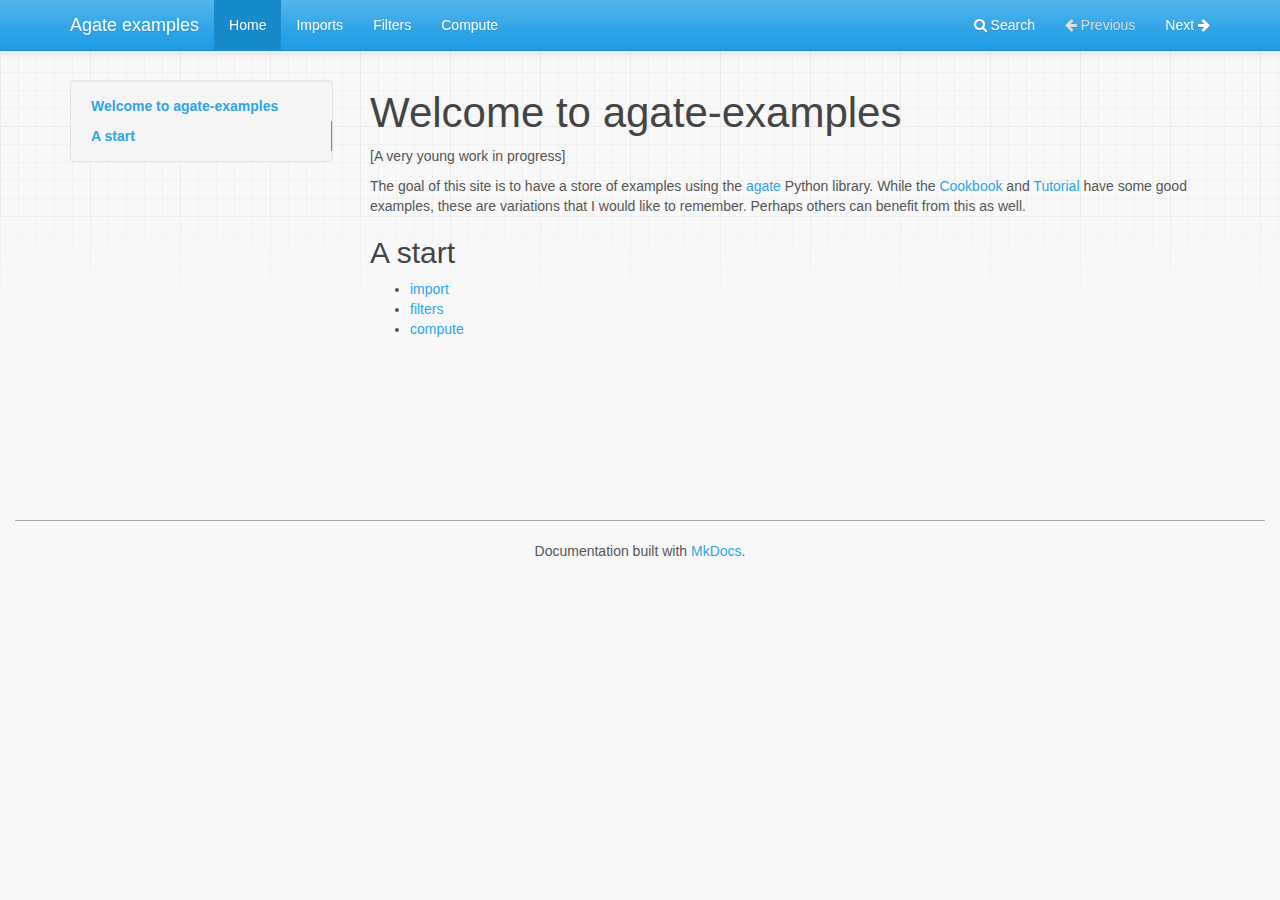
==== index.html @ c416f0f3 "Deployed 3447cc7 with MkDocs version: 0.14.0" ====
<!DOCTYPE html>
<html lang="en">
    <head>
        <meta charset="utf-8">
        <meta http-equiv="X-UA-Compatible" content="IE=edge">
        <meta name="viewport" content="width=device-width, initial-scale=1.0">
        
        
        
        <link rel="shortcut icon" href="./img/favicon.ico">

	<title>Agate examples</title>

        <link href="./css/bootstrap-custom.min.css" rel="stylesheet">
        <link href="./css/font-awesome-4.0.3.css" rel="stylesheet">
        <link href="./css/base.css" rel="stylesheet">
        <link rel="stylesheet" href="./css/highlight.css">

        <!-- HTML5 shim and Respond.js IE8 support of HTML5 elements and media queries -->
        <!--[if lt IE 9]>
            <script src="https://oss.maxcdn.com/libs/html5shiv/3.7.0/html5shiv.js"></script>
            <script src="https://oss.maxcdn.com/libs/respond.js/1.3.0/respond.min.js"></script>
        <![endif]-->

        
    </head>

    <body class="homepage">

        <div class="navbar navbar-default navbar-fixed-top" role="navigation">
    <div class="container">

        <!-- Collapsed navigation -->
        <div class="navbar-header">
            
            <!-- Expander button -->
            <button type="button" class="navbar-toggle" data-toggle="collapse" data-target=".navbar-collapse">
                <span class="sr-only">Toggle navigation</span>
                <span class="icon-bar"></span>
                <span class="icon-bar"></span>
                <span class="icon-bar"></span>
            </button>
            

            <!-- Main title -->
            <a class="navbar-brand" href=".">Agate examples</a>
        </div>

        <!-- Expanded navigation -->
        <div class="navbar-collapse collapse">
            
                <!-- Main navigation -->
                <ul class="nav navbar-nav">
                
                
                    <li class="active">
                        <a href=".">Home</a>
                    </li>
                
                
                
                    <li >
                        <a href="imports/">Imports</a>
                    </li>
                
                
                
                    <li >
                        <a href="filters/">Filters</a>
                    </li>
                
                
                
                    <li >
                        <a href="compute/">Compute</a>
                    </li>
                
                
                </ul>
            

            <ul class="nav navbar-nav navbar-right">
                <li>
                    <a href="#" data-toggle="modal" data-target="#mkdocs_search_modal">
                        <i class="fa fa-search"></i> Search
                    </a>
                </li>
                
                    <li class="disabled">
                        <a rel="next" >
                            <i class="fa fa-arrow-left"></i> Previous
                        </a>
                    </li>
                    <li >
                        <a rel="prev" href="imports/">
                            Next <i class="fa fa-arrow-right"></i>
                        </a>
                    </li>
                
                
            </ul>
        </div>
    </div>
</div>

        <div class="container">
            
                <div class="col-md-3"><div class="bs-sidebar hidden-print affix well" role="complementary">
    <ul class="nav bs-sidenav">
    
        <li class="main active"><a href="#welcome-to-agate-examples">Welcome to agate-examples</a></li>
        
            <li><a href="#a-start">A start</a></li>
        
    
    </ul>
</div></div>
                <div class="col-md-9" role="main">

<h1 id="welcome-to-agate-examples">Welcome to agate-examples</h1>
<p>[A very young work in progress]</p>
<p>The goal of this site is to have a store of examples using the <a href="http://agate.readthedocs.io/en/1.6.0/">agate</a> Python library. While the <a href="http://agate.readthedocs.io/en/1.6.0/cookbook.html">Cookbook</a> and <a href="https://github.com/wireservice/agate/blob/master/tutorial.ipynb">Tutorial</a> have some good examples, these are variations that I would like to remember. Perhaps others can benefit from this as well.</p>
<h2 id="a-start">A start</h2>
<ul>
<li><a href="import.md">import</a></li>
<li><a href="filters/">filters</a></li>
<li><a href="compute/">compute</a></li>
</ul></div>
            
        </div>

        <footer class="col-md-12">
            <hr>
            
            <p>Documentation built with <a href="http://www.mkdocs.org/">MkDocs</a>.</p>
        </footer>

        <script src="./js/jquery-1.10.2.min.js"></script>
        <script src="./js/bootstrap-3.0.3.min.js"></script>
        <script src="./js/highlight.pack.js"></script>
        <script>var base_url = '.';</script>
        <script data-main="./mkdocs/js/search.js" src="./mkdocs/js/require.js"></script>
        <script src="./js/base.js"></script>

        <div class="modal" id="mkdocs_search_modal" tabindex="-1" role="dialog" aria-labelledby="Search Modal" aria-hidden="true">
            <div class="modal-dialog">
                <div class="modal-content">
                    <div class="modal-header">
                        <button type="button" class="close" data-dismiss="modal"><span aria-hidden="true">&times;</span><span class="sr-only">Close</span></button>
                        <h4 class="modal-title" id="exampleModalLabel">Search</h4>
                    </div>
                    <div class="modal-body">
                        <p>
                            From here you can search these documents. Enter
                            your search terms below.
                        </p>
                        <form role="form">
                            <div class="form-group">
                                <input type="text" class="form-control" placeholder="Search..." id="mkdocs-search-query">
                            </div>
                        </form>
                        <div id="mkdocs-search-results"></div>
                    </div>
                    <div class="modal-footer">
                    </div>
                </div>
            </div>
        </div>

    </body>
</html>

<!--
MkDocs version : 0.14.0
Build Date UTC : 2017-09-02 02:24:28.522534
-->
---- css/base.css ----
body {
    padding-top: 70px;
    background: url(../img/grid.png) repeat-x;
    background-attachment: fixed;
    background-color: #f8f8f8;
}

body > div.container {
    min-height: 400px;
}

ul.nav li.main {
    font-weight: bold;
}

div.col-md-3 {
    padding-left: 0;
}

div.col-md-9 {
    padding-bottom: 100px;
}

div.source-links {
    float: right;
}

div.col-md-9 img {
    max-width: 100%;
    display: inline;
    padding: 4px;
    line-height: 1.428571429;
    background-color: #fff;
    border: 1px solid #ddd;
    border-radius: 4px;
    margin: 20px auto 30px auto;
}

h1, h2, h3 {
    color: #444;
}

h1[id]:before, h2[id]:before, h3[id]:before, h4[id]:before, h5[id]:before, h6[id]:before {
    content: "";
    display: block;
    margin-top: -75px;
    height: 75px;
    pointer-events: none;
}

h1 {
    font-weight: 400;
    font-size: 42px;
}

h2, h3, h4, h5, h6 {
    font-weight: 300;
}

hr {
    border-top: 1px solid #aaa;
}

pre, .rst-content tt {
    max-width: 100%;
    background: #fff;
    border: solid 1px #e1e4e5;
    color: #e74c3c;
    overflow-x: auto;
}

code.code-large, .rst-content tt.code-large {
    font-size: 90%;
}

code {
    padding: 2px 5px;
    color: #c7254e;
    background-color: #f9f2f4;
    font-size: 75%;
}

code, kbd, pre, samp  {
    font-family: monospace,serif;
    font-size: 12px !important;
}

footer {
    margin-top: 30px;
    margin-bottom: 10px;
    text-align: center;
    font-weight: 200;
}

.modal-dialog {
    margin-top: 60px;
}

/*
 * Side navigation
 *
 * Scrollspy and affixed enhanced navigation to highlight sections and secondary
 * sections of docs content.
 */

/* By default it's not affixed in mobile views, so undo that */
.bs-sidebar.affix {
    position: static;
}

.bs-sidebar.well {
    padding: 0;
}

/* First level of nav */
.bs-sidenav {
    padding-top:    10px;
    padding-bottom: 10px;
    border-radius: 5px;
}

/* All levels of nav */
.bs-sidebar .nav > li > a {
    display: block;
    padding: 5px 20px;
    z-index: 1;
}
.bs-sidebar .nav > li > a:hover,
.bs-sidebar .nav > li > a:focus {
    text-decoration: none;
    border-right: 1px solid;
}
.bs-sidebar .nav > .active > a,
.bs-sidebar .nav > .active:hover > a,
.bs-sidebar .nav > .active:focus > a {
    font-weight: bold;
    background-color: transparent;
    border-right: 1px solid;
}

/* Nav: second level (shown on .active) */
.bs-sidebar .nav .nav {
    display: none; /* Hide by default, but at >768px, show it */
    margin-bottom: 8px;
}
.bs-sidebar .nav .nav > li > a {
    padding-top:    3px;
    padding-bottom: 3px;
    padding-left: 30px;
    font-size: 90%;
}

/* Show and affix the side nav when space allows it */
@media (min-width: 992px) {
    .bs-sidebar .nav > .active > ul {
        display: block;
    }
    /* Widen the fixed sidebar */
    .bs-sidebar.affix,
    .bs-sidebar.affix-bottom {
        width: 213px;
    }
    .bs-sidebar.affix {
        position: fixed; /* Undo the static from mobile first approach */
        top: 80px;
    }
    .bs-sidebar.affix-bottom {
        position: absolute; /* Undo the static from mobile first approach */
    }
    .bs-sidebar.affix-bottom .bs-sidenav,
    .bs-sidebar.affix .bs-sidenav {
        margin-top: 0;
        margin-bottom: 0;
    }
}
@media (min-width: 1200px) {
    /* Widen the fixed sidebar again */
    .bs-sidebar.affix-bottom,
    .bs-sidebar.affix {
        width: 263px;
    }
}

.headerlink {
    font-family: FontAwesome;
    font-size: 14px;
    display: none;
    padding-left: .5em;
}

h1:hover .headerlink, h2:hover .headerlink, h3:hover .headerlink, h4:hover .headerlink, h5:hover .headerlink, h6:hover .headerlink{
    display:inline-block;
}



.admonition {
    padding: 15px;
    margin-bottom: 20px;
    border: 1px solid transparent;
    border-radius: 4px;
    text-align: left;
}

.admonition.note {
    color: #3a87ad;
    background-color: #d9edf7;
    border-color: #bce8f1;
}

.admonition.warning {
    color: #c09853;
    background-color: #fcf8e3;
    border-color: #fbeed5;
}

.admonition.danger {
    color: #b94a48;
    background-color: #f2dede;
    border-color: #eed3d7;
}

.admonition-title {
    font-weight: bold;
    text-align: left;
}


.dropdown-submenu {
    position: relative;
}

.dropdown-submenu>.dropdown-menu {
    top: 0;
    left: 100%;
    margin-top: -6px;
    margin-left: -1px;
    -webkit-border-radius: 0 6px 6px 6px;
    -moz-border-radius: 0 6px 6px;
    border-radius: 0 6px 6px 6px;
}

.dropdown-submenu:hover>.dropdown-menu {
    display: block;
}

.dropdown-submenu>a:after {
    display: block;
    content: " ";
    float: right;
    width: 0;
    height: 0;
    border-color: transparent;
    border-style: solid;
    border-width: 5px 0 5px 5px;
    border-left-color: #ccc;
    margin-top: 5px;
    margin-right: -10px;
}

.dropdown-submenu:hover>a:after {
    border-left-color: #fff;
}

.dropdown-submenu.pull-left {
    float: none;
}

.dropdown-submenu.pull-left>.dropdown-menu {
    left: -100%;
    margin-left: 10px;
    -webkit-border-radius: 6px 0 6px 6px;
    -moz-border-radius: 6px 0 6px 6px;
    border-radius: 6px 0 6px 6px;
}
---- css/highlight.css ----
/*
This is the GitHub theme for highlight.js

github.com style (c) Vasily Polovnyov <vast@whiteants.net>

*/

.hljs {
  display: block;
  overflow-x: auto;
  padding: 0.5em;
  color: #333;
  -webkit-text-size-adjust: none;
}

.hljs-comment,
.diff .hljs-header,
.hljs-javadoc {
  color: #998;
  font-style: italic;
}

.hljs-keyword,
.css .rule .hljs-keyword,
.hljs-winutils,
.nginx .hljs-title,
.hljs-subst,
.hljs-request,
.hljs-status {
  color: #333;
  font-weight: bold;
}

.hljs-number,
.hljs-hexcolor,
.ruby .hljs-constant {
  color: #008080;
}

.hljs-string,
.hljs-tag .hljs-value,
.hljs-phpdoc,
.hljs-dartdoc,
.tex .hljs-formula {
  color: #d14;
}

.hljs-title,
.hljs-id,
.scss .hljs-preprocessor {
  color: #900;
  font-weight: bold;
}

.hljs-list .hljs-keyword,
.hljs-subst {
  font-weight: normal;
}

.hljs-class .hljs-title,
.hljs-type,
.vhdl .hljs-literal,
.tex .hljs-command {
  color: #458;
  font-weight: bold;
}

.hljs-tag,
.hljs-tag .hljs-title,
.hljs-rule .hljs-property,
.django .hljs-tag .hljs-keyword {
  color: #000080;
  font-weight: normal;
}

.hljs-attribute,
.hljs-variable,
.lisp .hljs-body,
.hljs-name {
  color: #008080;
}

.hljs-regexp {
  color: #009926;
}

.hljs-symbol,
.ruby .hljs-symbol .hljs-string,
.lisp .hljs-keyword,
.clojure .hljs-keyword,
.scheme .hljs-keyword,
.tex .hljs-special,
.hljs-prompt {
  color: #990073;
}

.hljs-built_in {
  color: #0086b3;
}

.hljs-preprocessor,
.hljs-pragma,
.hljs-pi,
.hljs-doctype,
.hljs-shebang,
.hljs-cdata {
  color: #999;
  font-weight: bold;
}

.hljs-deletion {
  background: #fdd;
}

.hljs-addition {
  background: #dfd;
}

.diff .hljs-change {
  background: #0086b3;
}

.hljs-chunk {
  color: #aaa;
}
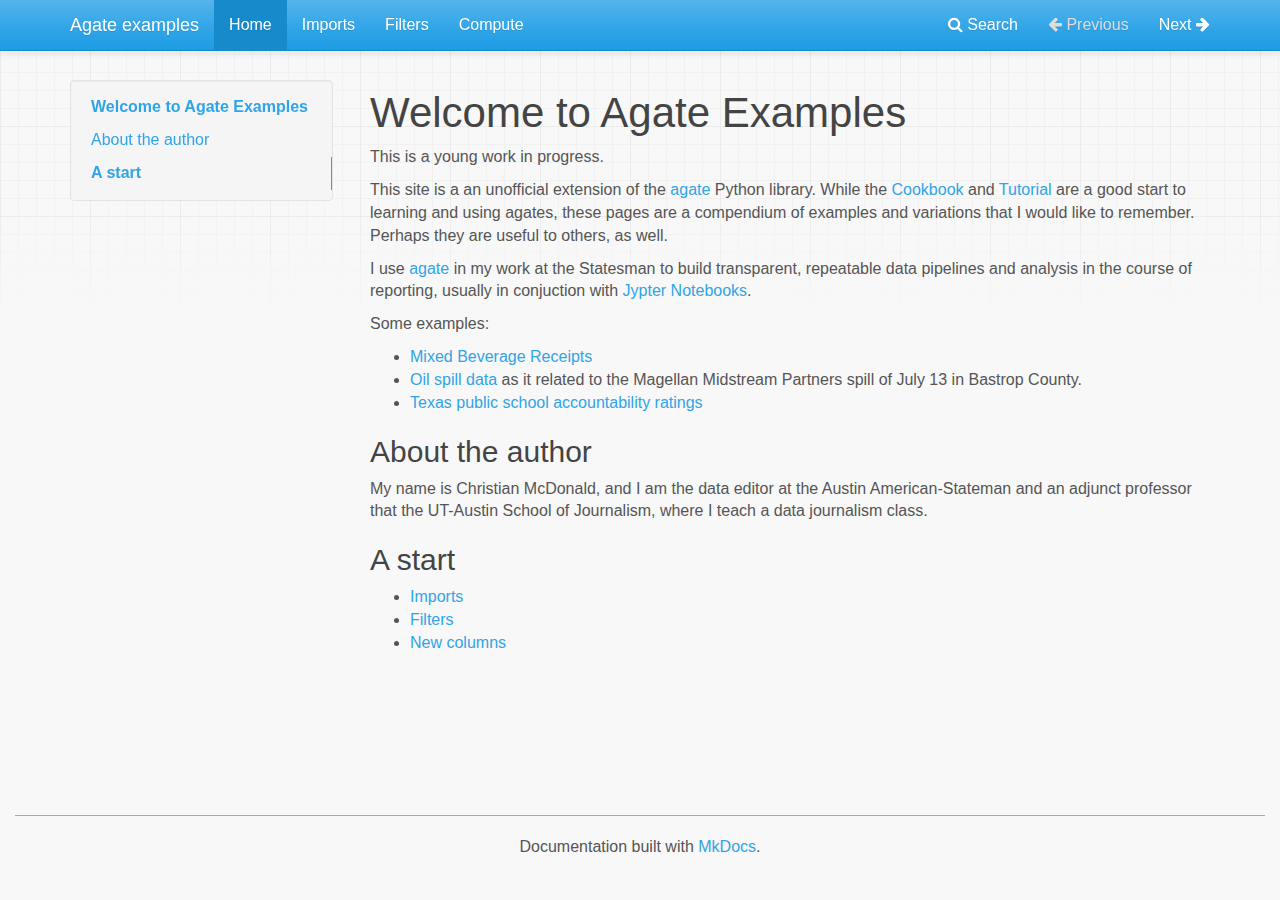
==== commit fc62642f: "Deployed 41cfb40 with MkDocs version: 0.16.3" ====
--- a/index.html
+++ b/index.html
@@ -4,25 +4,25 @@
         <meta charset="utf-8">
         <meta http-equiv="X-UA-Compatible" content="IE=edge">
         <meta name="viewport" content="width=device-width, initial-scale=1.0">
-        
+        <meta name="description" content="None">
         
         
         <link rel="shortcut icon" href="./img/favicon.ico">
-
-	<title>Agate examples</title>
-
+        <title>Agate examples</title>
         <link href="./css/bootstrap-custom.min.css" rel="stylesheet">
-        <link href="./css/font-awesome-4.0.3.css" rel="stylesheet">
+        <link href="./css/font-awesome-4.5.0.css" rel="stylesheet">
         <link href="./css/base.css" rel="stylesheet">
         <link rel="stylesheet" href="./css/highlight.css">
-
+        <link href="./extra.css" rel="stylesheet">
         <!-- HTML5 shim and Respond.js IE8 support of HTML5 elements and media queries -->
         <!--[if lt IE 9]>
             <script src="https://oss.maxcdn.com/libs/html5shiv/3.7.0/html5shiv.js"></script>
             <script src="https://oss.maxcdn.com/libs/respond.js/1.3.0/respond.min.js"></script>
         <![endif]-->
-
-        
+	
+	<script src="./js/jquery-1.10.2.min.js"></script>
+        <script src="./js/bootstrap-3.0.3.min.js"></script>
+        <script src="./js/highlight.pack.js"></script> 
     </head>
 
     <body class="homepage">
@@ -32,7 +32,6 @@
 
         <!-- Collapsed navigation -->
         <div class="navbar-header">
-            
             <!-- Expander button -->
             <button type="button" class="navbar-toggle" data-toggle="collapse" data-target=".navbar-collapse">
                 <span class="sr-only">Toggle navigation</span>
@@ -40,44 +39,26 @@
                 <span class="icon-bar"></span>
                 <span class="icon-bar"></span>
             </button>
-            
-
-            <!-- Main title -->
             <a class="navbar-brand" href=".">Agate examples</a>
         </div>
 
         <!-- Expanded navigation -->
         <div class="navbar-collapse collapse">
-            
                 <!-- Main navigation -->
                 <ul class="nav navbar-nav">
-                
-                
                     <li class="active">
                         <a href=".">Home</a>
                     </li>
-                
-                
-                
                     <li >
                         <a href="imports/">Imports</a>
                     </li>
-                
-                
-                
                     <li >
                         <a href="filters/">Filters</a>
                     </li>
-                
-                
-                
                     <li >
                         <a href="compute/">Compute</a>
                     </li>
-                
-                
                 </ul>
-            
 
             <ul class="nav navbar-nav navbar-right">
                 <li>
@@ -85,7 +66,6 @@
                         <i class="fa fa-search"></i> Search
                     </a>
                 </li>
-                
                     <li class="disabled">
                         <a rel="next" >
                             <i class="fa fa-arrow-left"></i> Previous
@@ -96,81 +76,76 @@
                             Next <i class="fa fa-arrow-right"></i>
                         </a>
                     </li>
-                
-                
             </ul>
         </div>
     </div>
 </div>
 
         <div class="container">
-            
                 <div class="col-md-3"><div class="bs-sidebar hidden-print affix well" role="complementary">
     <ul class="nav bs-sidenav">
-    
-        <li class="main active"><a href="#welcome-to-agate-examples">Welcome to agate-examples</a></li>
-        
+        <li class="main active"><a href="#welcome-to-agate-examples">Welcome to Agate Examples</a></li>
+            <li><a href="#about-the-author">About the author</a></li>
             <li><a href="#a-start">A start</a></li>
-        
-    
     </ul>
 </div></div>
                 <div class="col-md-9" role="main">
 
-<h1 id="welcome-to-agate-examples">Welcome to agate-examples</h1>
-<p>[A very young work in progress]</p>
-<p>The goal of this site is to have a store of examples using the <a href="http://agate.readthedocs.io/en/1.6.0/">agate</a> Python library. While the <a href="http://agate.readthedocs.io/en/1.6.0/cookbook.html">Cookbook</a> and <a href="https://github.com/wireservice/agate/blob/master/tutorial.ipynb">Tutorial</a> have some good examples, these are variations that I would like to remember. Perhaps others can benefit from this as well.</p>
+<h1 id="welcome-to-agate-examples">Welcome to Agate Examples</h1>
+<p>This is a young work in progress.</p>
+<p>This site is a an unofficial extension of the <a href="http://agate.readthedocs.io/en/1.6.0/">agate</a> Python library. While the <a href="http://agate.readthedocs.io/en/1.6.0/cookbook.html">Cookbook</a> and <a href="https://github.com/wireservice/agate/blob/master/tutorial.ipynb">Tutorial</a> are a good start to learning and using agates, these pages are a compendium of examples and variations that I would like to remember. Perhaps they are useful to others, as well.</p>
+<p>I use <a href="http://agate.readthedocs.io/en/1.6.0/">agate</a> in my work at the Statesman to build transparent, repeatable data pipelines and analysis in the course of reporting, usually in conjuction with <a href="http://jupyter.org/">Jypter Notebooks</a>.</p>
+<p>Some examples:</p>
+<ul>
+<li><a href="https://github.com/statesman/mixbev-receipts/blob/master/notebooks/Mixed-beverages-2017-06.ipynb">Mixed Beverage Receipts</a></li>
+<li><a href="https://github.com/statesman/oil-spills/blob/master/Spills.ipynb">Oil spill data</a> as it related to the Magellan Midstream Partners spill of July 13 in Bastrop County.</li>
+<li><a href="https://github.com/statesman/tx-school-data/blob/master/processing/2017-texas-school-accountability-data.ipynb">Texas public school accountability ratings</a></li>
+</ul>
+<h2 id="about-the-author">About the author</h2>
+<p>My name is Christian McDonald, and I am the data editor at the Austin American-Stateman and an adjunct professor that the UT-Austin School of Journalism, where I teach a data journalism class.</p>
 <h2 id="a-start">A start</h2>
 <ul>
-<li><a href="import.md">import</a></li>
-<li><a href="filters/">filters</a></li>
-<li><a href="compute/">compute</a></li>
+<li><a href="imports/">Imports</a></li>
+<li><a href="filters/">Filters</a></li>
+<li><a href="compute/">New columns</a></li>
 </ul></div>
-            
         </div>
 
         <footer class="col-md-12">
             <hr>
-            
             <p>Documentation built with <a href="http://www.mkdocs.org/">MkDocs</a>.</p>
         </footer>
-
-        <script src="./js/jquery-1.10.2.min.js"></script>
-        <script src="./js/bootstrap-3.0.3.min.js"></script>
-        <script src="./js/highlight.pack.js"></script>
         <script>var base_url = '.';</script>
         <script data-main="./mkdocs/js/search.js" src="./mkdocs/js/require.js"></script>
-        <script src="./js/base.js"></script>
-
-        <div class="modal" id="mkdocs_search_modal" tabindex="-1" role="dialog" aria-labelledby="Search Modal" aria-hidden="true">
-            <div class="modal-dialog">
-                <div class="modal-content">
-                    <div class="modal-header">
-                        <button type="button" class="close" data-dismiss="modal"><span aria-hidden="true">&times;</span><span class="sr-only">Close</span></button>
-                        <h4 class="modal-title" id="exampleModalLabel">Search</h4>
+        <script src="./js/base.js"></script><div class="modal" id="mkdocs_search_modal" tabindex="-1" role="dialog" aria-labelledby="Search Modal" aria-hidden="true">
+    <div class="modal-dialog">
+        <div class="modal-content">
+            <div class="modal-header">
+                <button type="button" class="close" data-dismiss="modal"><span aria-hidden="true">&times;</span><span class="sr-only">Close</span></button>
+                <h4 class="modal-title" id="exampleModalLabel">Search</h4>
+            </div>
+            <div class="modal-body">
+                <p>
+                    From here you can search these documents. Enter
+                    your search terms below.
+                </p>
+                <form role="form">
+                    <div class="form-group">
+                        <input type="text" class="form-control" placeholder="Search..." id="mkdocs-search-query">
                     </div>
-                    <div class="modal-body">
-                        <p>
-                            From here you can search these documents. Enter
-                            your search terms below.
-                        </p>
-                        <form role="form">
-                            <div class="form-group">
-                                <input type="text" class="form-control" placeholder="Search..." id="mkdocs-search-query">
-                            </div>
-                        </form>
-                        <div id="mkdocs-search-results"></div>
-                    </div>
-                    <div class="modal-footer">
-                    </div>
-                </div>
+                </form>
+                <div id="mkdocs-search-results"></div>
+            </div>
+            <div class="modal-footer">
             </div>
         </div>
+    </div>
+</div>
 
     </body>
 </html>
 
 <!--
-MkDocs version : 0.14.0
-Build Date UTC : 2017-09-02 02:24:28.522534
+MkDocs version : 0.16.3
+Build Date UTC : 2017-09-02 03:26:52
 -->
--- a/css/base.css
+++ b/css/base.css
@@ -5,29 +5,29 @@
     background-color: #f8f8f8;
 }
 
-body > div.container {
+body > .container {
     min-height: 400px;
 }
 
-ul.nav li.main {
+ul.nav .main {
     font-weight: bold;
 }
 
-div.col-md-3 {
+.col-md-3 {
     padding-left: 0;
 }
 
-div.col-md-9 {
+.col-md-9 {
     padding-bottom: 100px;
 }
 
-div.source-links {
+.source-links {
     float: right;
 }
 
-div.col-md-9 img {
+.col-md-9 img {
     max-width: 100%;
-    display: inline;
+    display: inline-block;
     padding: 4px;
     line-height: 1.428571429;
     background-color: #fff;
@@ -36,24 +36,52 @@
     margin: 20px auto 30px auto;
 }
 
-h1, h2, h3 {
-    color: #444;
-}
-
-h1[id]:before, h2[id]:before, h3[id]:before, h4[id]:before, h5[id]:before, h6[id]:before {
+/*
+ * The code below adds some padding to the top of the current anchor target so
+ * that, when navigating to it, the header isn't hidden by the navbar at the
+ * top. This is especially complicated because we want to *remove* the padding
+ * after navigation so that hovering over the header shows the permalink icon
+ * correctly. Thus, we create a CSS animation to remove the extra padding after
+ * a second. We have two animations so that navigating to an anchor within the
+ * page always restarts the animation.
+ *
+ * See <https://github.com/mkdocs/mkdocs/issues/843> for more details.
+ */
+:target::before {
     content: "";
     display: block;
     margin-top: -75px;
     height: 75px;
     pointer-events: none;
+    animation: 0s 1s forwards collapse-anchor-padding-1;
+}
+
+.clicky :target::before {
+  animation-name: collapse-anchor-padding-2;
+}
+
+@keyframes collapse-anchor-padding-1 {
+    to {
+        margin-top: 0;
+        height: 0;
+    }
+}
+
+@keyframes collapse-anchor-padding-2 {
+    to {
+        margin-top: 0;
+        height: 0;
+    }
 }
 
 h1 {
+    color: #444;
     font-weight: 400;
     font-size: 42px;
 }
 
 h2, h3, h4, h5, h6 {
+    color: #444;
     font-weight: 300;
 }
 
@@ -65,7 +93,7 @@
     max-width: 100%;
     background: #fff;
     border: solid 1px #e1e4e5;
-    color: #e74c3c;
+    color: #333;
     overflow-x: auto;
 }
 
@@ -75,14 +103,28 @@
 
 code {
     padding: 2px 5px;
-    color: #c7254e;
-    background-color: #f9f2f4;
-    font-size: 75%;
-}
-
-code, kbd, pre, samp  {
+    background: #fff;
+    border: solid 1px #e1e4e5;
+    color: #333;
+    white-space: pre-wrap;
+    word-wrap: break-word;
+}
+
+pre code {
+    background: transparent;
+    border: none;
+    white-space: pre;
+    word-wrap: normal;
     font-family: monospace,serif;
-    font-size: 12px !important;
+    font-size: 12px;
+}
+
+a code {
+    color: #2FA4E7;
+}
+
+a:hover code, a:focus code {
+    color: #157AB5;
 }
 
 footer {
@@ -104,12 +146,14 @@
  */
 
 /* By default it's not affixed in mobile views, so undo that */
-.bs-sidebar.affix {
+.bs-sidebar.affix { /* csslint allow: adjoining-classes */
     position: static;
 }
 
-.bs-sidebar.well {
+.bs-sidebar.well { /* csslint allow: adjoining-classes */
     padding: 0;
+    max-height: 90%;
+    overflow-y: auto;
 }
 
 /* First level of nav */
@@ -156,27 +200,27 @@
         display: block;
     }
     /* Widen the fixed sidebar */
-    .bs-sidebar.affix,
-    .bs-sidebar.affix-bottom {
+    .bs-sidebar.affix, /* csslint allow: adjoining-classes */
+    .bs-sidebar.affix-bottom { /* csslint allow: adjoining-classes */
         width: 213px;
     }
-    .bs-sidebar.affix {
+    .bs-sidebar.affix { /* csslint allow: adjoining-classes */
         position: fixed; /* Undo the static from mobile first approach */
         top: 80px;
     }
-    .bs-sidebar.affix-bottom {
+    .bs-sidebar.affix-bottom { /* csslint allow: adjoining-classes */
         position: absolute; /* Undo the static from mobile first approach */
     }
-    .bs-sidebar.affix-bottom .bs-sidenav,
-    .bs-sidebar.affix .bs-sidenav {
+    .bs-sidebar.affix-bottom .bs-sidenav, /* csslint allow: adjoining-classes */
+    .bs-sidebar.affix .bs-sidenav { /* csslint allow: adjoining-classes */
         margin-top: 0;
         margin-bottom: 0;
     }
 }
 @media (min-width: 1200px) {
     /* Widen the fixed sidebar again */
-    .bs-sidebar.affix-bottom,
-    .bs-sidebar.affix {
+    .bs-sidebar.affix-bottom, /* csslint allow: adjoining-classes */
+    .bs-sidebar.affix { /* csslint allow: adjoining-classes */
         width: 263px;
     }
 }
@@ -202,19 +246,19 @@
     text-align: left;
 }
 
-.admonition.note {
+.admonition.note { /* csslint allow: adjoining-classes */
     color: #3a87ad;
     background-color: #d9edf7;
     border-color: #bce8f1;
 }
 
-.admonition.warning {
+.admonition.warning { /* csslint allow: adjoining-classes */
     color: #c09853;
     background-color: #fcf8e3;
     border-color: #fbeed5;
 }
 
-.admonition.danger {
+.admonition.danger { /* csslint allow: adjoining-classes */
     color: #b94a48;
     background-color: #f2dede;
     border-color: #eed3d7;
@@ -262,11 +306,11 @@
     border-left-color: #fff;
 }
 
-.dropdown-submenu.pull-left {
+.dropdown-submenu.pull-left { /* csslint allow: adjoining-classes */
     float: none;
 }
 
-.dropdown-submenu.pull-left>.dropdown-menu {
+.dropdown-submenu.pull-left>.dropdown-menu { /* csslint allow: adjoining-classes */
     left: -100%;
     margin-left: 10px;
     -webkit-border-radius: 6px 0 6px 6px;
--- a/css/highlight.css
+++ b/css/highlight.css
@@ -8,7 +8,6 @@
 .hljs {
   display: block;
   overflow-x: auto;
-  padding: 0.5em;
   color: #333;
   -webkit-text-size-adjust: none;
 }
--- a/extra.css
+++ b/extra.css
@@ -0,0 +1,7 @@
+body {
+  font-size: 16px;
+}
+
+pre code {
+  font-size: 110%;
+}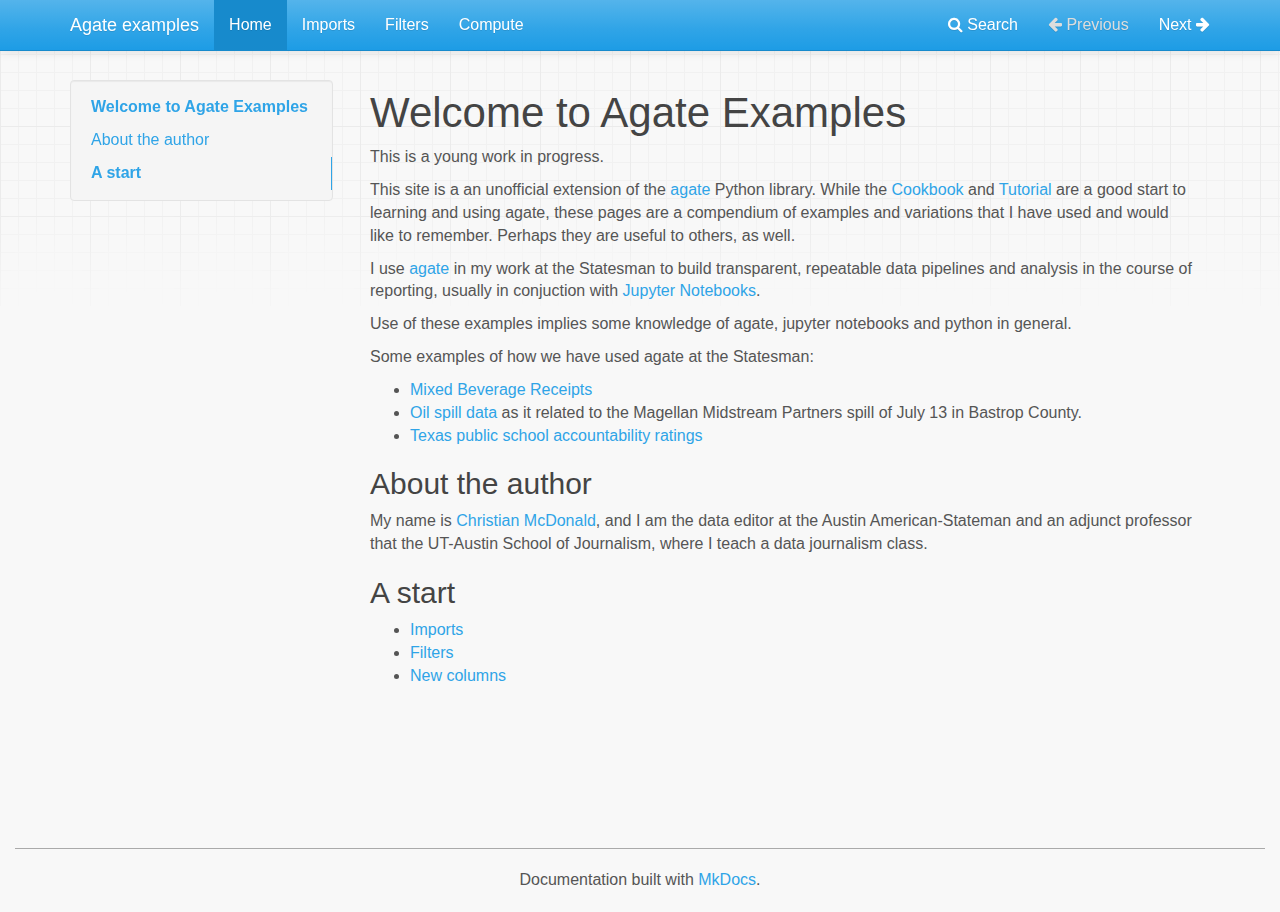
==== commit cc77ddf3: "Deployed 00c920b with MkDocs version: 0.16.3" ====
--- a/index.html
+++ b/index.html
@@ -93,16 +93,17 @@
 
 <h1 id="welcome-to-agate-examples">Welcome to Agate Examples</h1>
 <p>This is a young work in progress.</p>
-<p>This site is a an unofficial extension of the <a href="http://agate.readthedocs.io/en/1.6.0/">agate</a> Python library. While the <a href="http://agate.readthedocs.io/en/1.6.0/cookbook.html">Cookbook</a> and <a href="https://github.com/wireservice/agate/blob/master/tutorial.ipynb">Tutorial</a> are a good start to learning and using agates, these pages are a compendium of examples and variations that I would like to remember. Perhaps they are useful to others, as well.</p>
-<p>I use <a href="http://agate.readthedocs.io/en/1.6.0/">agate</a> in my work at the Statesman to build transparent, repeatable data pipelines and analysis in the course of reporting, usually in conjuction with <a href="http://jupyter.org/">Jypter Notebooks</a>.</p>
-<p>Some examples:</p>
+<p>This site is a an unofficial extension of the <a href="http://agate.readthedocs.io/en/1.6.0/">agate</a> Python library. While the <a href="http://agate.readthedocs.io/en/1.6.0/cookbook.html">Cookbook</a> and <a href="https://github.com/wireservice/agate/blob/master/tutorial.ipynb">Tutorial</a> are a good start to learning and using agate, these pages are a compendium of examples and variations that I have used and would like to remember. Perhaps they are useful to others, as well.</p>
+<p>I use <a href="http://agate.readthedocs.io/en/1.6.0/">agate</a> in my work at the Statesman to build transparent, repeatable data pipelines and analysis in the course of reporting, usually in conjuction with <a href="http://jupyter.org/">Jupyter Notebooks</a>.</p>
+<p>Use of these examples implies some knowledge of agate, jupyter notebooks and python in general.</p>
+<p>Some examples of how we have used agate at the Statesman:</p>
 <ul>
 <li><a href="https://github.com/statesman/mixbev-receipts/blob/master/notebooks/Mixed-beverages-2017-06.ipynb">Mixed Beverage Receipts</a></li>
 <li><a href="https://github.com/statesman/oil-spills/blob/master/Spills.ipynb">Oil spill data</a> as it related to the Magellan Midstream Partners spill of July 13 in Bastrop County.</li>
 <li><a href="https://github.com/statesman/tx-school-data/blob/master/processing/2017-texas-school-accountability-data.ipynb">Texas public school accountability ratings</a></li>
 </ul>
 <h2 id="about-the-author">About the author</h2>
-<p>My name is Christian McDonald, and I am the data editor at the Austin American-Stateman and an adjunct professor that the UT-Austin School of Journalism, where I teach a data journalism class.</p>
+<p>My name is <a href="http://twitter.com/crit">Christian McDonald</a>, and I am the data editor at the Austin American-Stateman and an adjunct professor that the UT-Austin School of Journalism, where I teach a data journalism class.</p>
 <h2 id="a-start">A start</h2>
 <ul>
 <li><a href="imports/">Imports</a></li>
@@ -147,5 +148,5 @@
 
 <!--
 MkDocs version : 0.16.3
-Build Date UTC : 2017-09-02 03:26:52
+Build Date UTC : 2017-09-02 03:43:09
 -->
